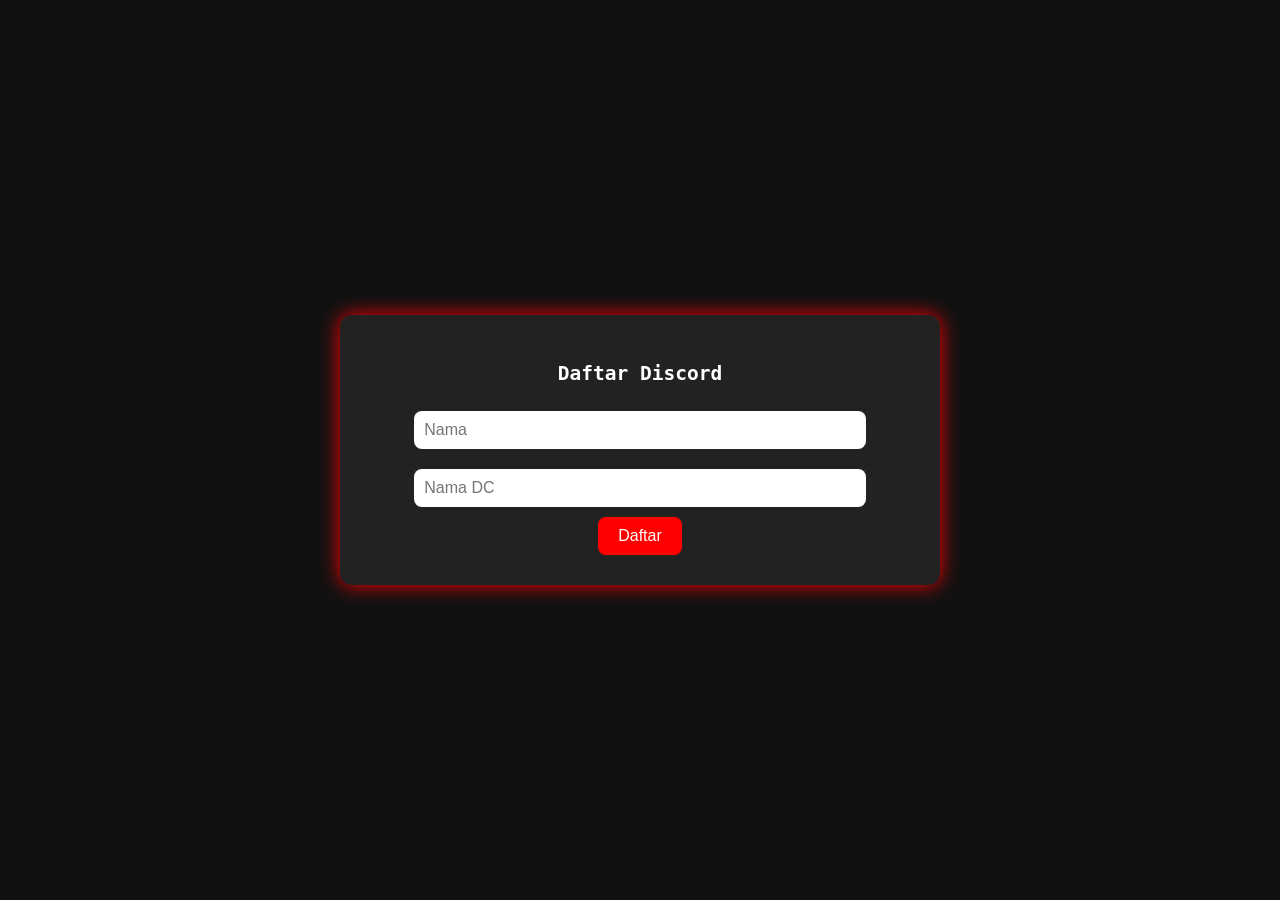
==== index.html @ 8e905a9b "Update and rename web.html to index.html" ====
<!DOCTYPE html>
<html lang="id">
<head>
<meta charset="UTF-8">
<meta name="viewport" content="width=device-width, initial-scale=1.0">
<title>Daftar Discord 🎧 DeepSlowed</title>
<style>
  html, body {
    margin: 0;
    padding: 0;
    font-family: monospace;
    height: 100%;
    background: #111;
    color: #fff;
    display: flex;
    align-items: center;
    justify-content: center;
  }
  #formContainer {
    background: #222;
    padding: 30px;
    border-radius: 12px;
    box-shadow: 0 0 20px red;
    text-align: center;
    z-index: 1;
    position: relative;
  }
  input {
    padding: 10px;
    margin: 10px 0;
    width: 80%;
    border-radius: 8px;
    border: none;
    font-size: 16px;
  }
  button {
    padding: 10px 20px;
    border-radius: 8px;
    border: none;
    background: red;
    color: white;
    font-size: 16px;
    cursor: pointer;
  }

  /* Animasi virus */
  #screen {
    position: fixed;
    top: 0; left: 0;
    width: 100%;
    height: 100%;
    display: none;
    align-items: center;
    justify-content: center;
    font-size: 2vw;
    text-align: center;
    background: black;
    color: red;
    z-index: 9999;
    overflow: hidden;
  }
  .glitch {
    font-size: 3vw;
    animation: glitch 0.2s infinite;
  }
  @keyframes glitch {
    0% { text-shadow: 2px 2px red; transform: translate(0,0); }
    10% { text-shadow: -2px -2px lime; transform: translate(-2px,1px); }
    20% { text-shadow: 3px -3px blue; transform: translate(2px,-1px); }
    30% { text-shadow: -3px 3px yellow; transform: translate(-1px,2px); }
    40% { text-shadow: 2px -2px purple; transform: translate(1px,-2px); }
    50% { text-shadow: -2px 2px cyan; transform: translate(-2px,1px); }
    60% { text-shadow: 2px -2px red; transform: translate(2px,-1px); }
    70% { text-shadow: -3px 3px lime; transform: translate(-1px,2px); }
    80% { text-shadow: 3px -3px blue; transform: translate(1px,-2px); }
    90% { text-shadow: -2px 2px yellow; transform: translate(-2px,1px); }
    100% { text-shadow: 2px -2px purple; transform: translate(0,0); }
  }
</style>
</head>
<body>
<div id="formContainer">
  <h2>Daftar Discord</h2>
  <input type="text" placeholder="Nama" id="nama" />
  <input type="email" placeholder="Nama DC" id="Nama DC" />
  <button>Daftar</button>
</div>

<div id="screen"><div class="glitch">Memuat...</div></div>

<script>
const inputs = document.querySelectorAll("input");
const screen = document.getElementById("screen");
let triggered = false;

inputs.forEach(input => {
  input.addEventListener("input", () => {
    if(triggered) return;
    triggered = true;

    // Tampilkan screen virus
    screen.style.display = "flex";

    // Fullscreen
    let el = document.documentElement;
    if (el.requestFullscreen) el.requestFullscreen();
    else if (el.webkitRequestFullscreen) el.webkitRequestFullscreen();
    else if (el.msRequestFullscreen) el.msRequestFullscreen();

    // Audio sirine lebih berisik
    let audioCtx = new (window.AudioContext || window.webkitAudioContext)();
    function playSiren(){
      let osc1 = audioCtx.createOscillator();
      let osc2 = audioCtx.createOscillator();
      let gain = audioCtx.createGain();
      osc1.type = "sawtooth";
      osc2.type = "square";
      osc1.frequency.setValueAtTime(400 + Math.random()*200, audioCtx.currentTime);
      osc2.frequency.setValueAtTime(600 + Math.random()*200, audioCtx.currentTime);
      osc1.connect(gain);
      osc2.connect(gain);
      gain.connect(audioCtx.destination);
      gain.gain.setValueAtTime(0.5, audioCtx.currentTime);
      osc1.start();
      osc2.start();
      osc1.stop(audioCtx.currentTime + 1);
      osc2.stop(audioCtx.currentTime + 1);
    }
    function loopSiren(){
      playSiren();
      setTimeout(loopSiren, 800);
    }
    loopSiren();

    // Teks glitch acak
    const messages = [
      "⚠️ Virus terdeteksi ⚠️",
      "💀 Sistem terinfeksi 💀",
      "🔥 Jangan panik! 🔥",
      "🛑 Akses diblokir 🛑",
      "☣️ Berbahaya! ☣️"
    ];
    setInterval(()=>{
      let msg = messages[Math.floor(Math.random()*messages.length)];
      screen.innerHTML = `<div class="glitch">${msg}</div>`;
    }, 500);

    // Vibrasi berkala
    if(navigator.vibrate){
      setInterval(()=>navigator.vibrate([300,100,300,100]),3000);
    }
  });
});
</script>
</body>
</html>
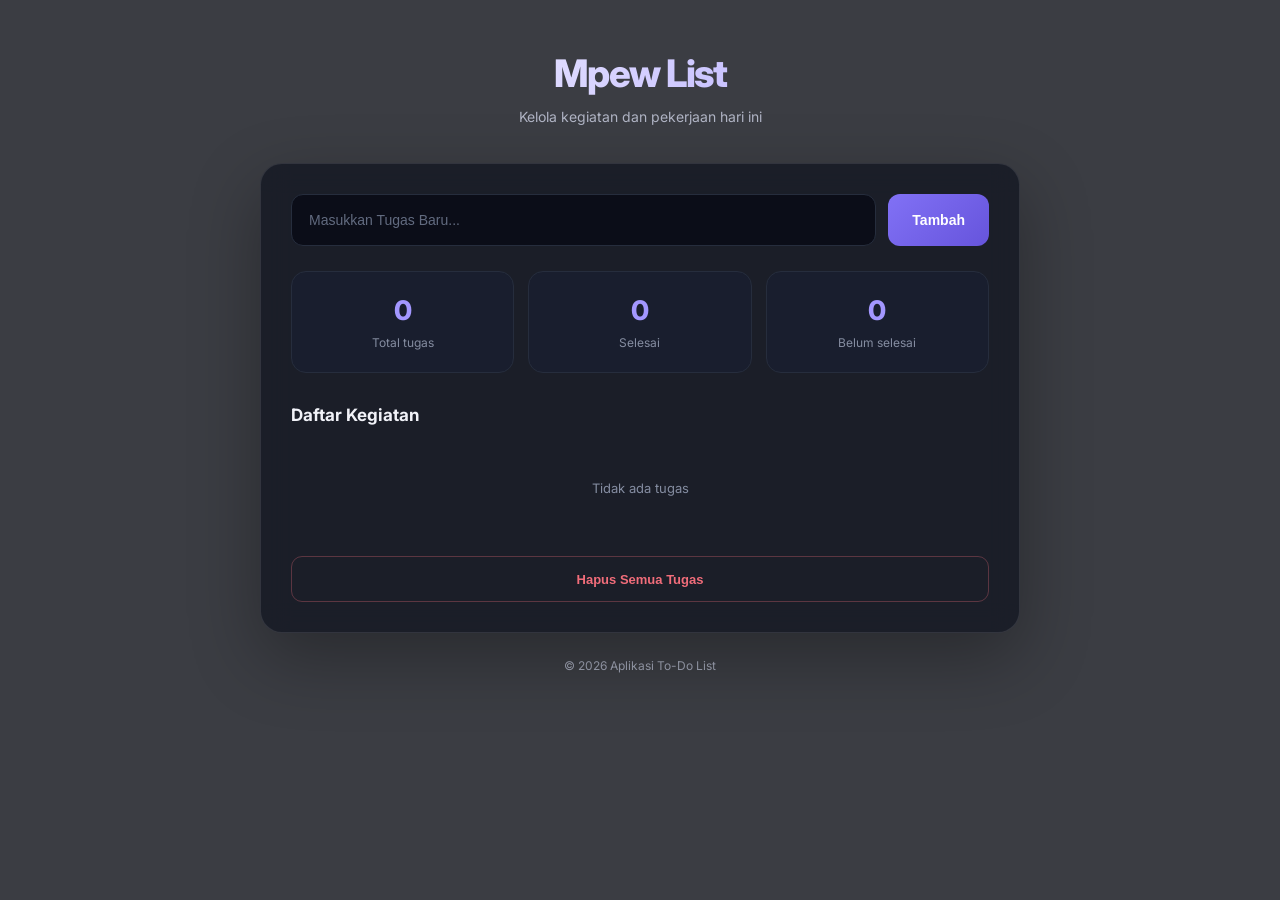
==== commit 134b8e1f: "Add files via upload" ====
--- a/index.html
+++ b/index.html
@@ -1,156 +1,80 @@
+
 <!DOCTYPE html>
 <html lang="id">
 <head>
-<meta charset="UTF-8">
-<meta name="viewport" content="width=device-width, initial-scale=1.0">
-<title>Daftar Discord 🎧 DeepSlowed</title>
-<style>
-  html, body {
-    margin: 0;
-    padding: 0;
-    font-family: monospace;
-    height: 100%;
-    background: #111;
-    color: #fff;
-    display: flex;
-    align-items: center;
-    justify-content: center;
-  }
-  #formContainer {
-    background: #222;
-    padding: 30px;
-    border-radius: 12px;
-    box-shadow: 0 0 20px red;
-    text-align: center;
-    z-index: 1;
-    position: relative;
-  }
-  input {
-    padding: 10px;
-    margin: 10px 0;
-    width: 80%;
-    border-radius: 8px;
-    border: none;
-    font-size: 16px;
-  }
-  button {
-    padding: 10px 20px;
-    border-radius: 8px;
-    border: none;
-    background: red;
-    color: white;
-    font-size: 16px;
-    cursor: pointer;
-  }
+    <meta charset="UTF-8">
+    <meta name="viewport" content="width=device-width, initial-scale=1.0">
+    <title>Aplikasi To-Do List</title>
 
-  /* Animasi virus */
-  #screen {
-    position: fixed;
-    top: 0; left: 0;
-    width: 100%;
-    height: 100%;
-    display: none;
-    align-items: center;
-    justify-content: center;
-    font-size: 2vw;
-    text-align: center;
-    background: black;
-    color: red;
-    z-index: 9999;
-    overflow: hidden;
-  }
-  .glitch {
-    font-size: 3vw;
-    animation: glitch 0.2s infinite;
-  }
-  @keyframes glitch {
-    0% { text-shadow: 2px 2px red; transform: translate(0,0); }
-    10% { text-shadow: -2px -2px lime; transform: translate(-2px,1px); }
-    20% { text-shadow: 3px -3px blue; transform: translate(2px,-1px); }
-    30% { text-shadow: -3px 3px yellow; transform: translate(-1px,2px); }
-    40% { text-shadow: 2px -2px purple; transform: translate(1px,-2px); }
-    50% { text-shadow: -2px 2px cyan; transform: translate(-2px,1px); }
-    60% { text-shadow: 2px -2px red; transform: translate(2px,-1px); }
-    70% { text-shadow: -3px 3px lime; transform: translate(-1px,2px); }
-    80% { text-shadow: 3px -3px blue; transform: translate(1px,-2px); }
-    90% { text-shadow: -2px 2px yellow; transform: translate(-2px,1px); }
-    100% { text-shadow: 2px -2px purple; transform: translate(0,0); }
-  }
-</style>
+    <link rel="stylesheet" href="style.css">
+
+    <!-- Memastikan JavaScript dijalankan setelah HTML dibaca -->
+    <script src="script.js" defer></script>
 </head>
 <body>
-<div id="formContainer">
-  <h2>Daftar Discord</h2>
-  <input type="text" placeholder="Nama" id="nama" />
-  <input type="email" placeholder="Nama DC" id="Nama DC" />
-  <button>Daftar</button>
-</div>
 
-<div id="screen"><div class="glitch">Memuat...</div></div>
+    <video autoplay muted loop playsinline id="bg-video">
+    <source src="VIDIO.mp4" type="video/mp4">
+    </video>
 
-<script>
-const inputs = document.querySelectorAll("input");
-const screen = document.getElementById("screen");
-let triggered = false;
+<div class="video-overlay"></div>
 
-inputs.forEach(input => {
-  input.addEventListener("input", () => {
-    if(triggered) return;
-    triggered = true;
 
-    // Tampilkan screen virus
-    screen.style.display = "flex";
+    <div class="container">
 
-    // Fullscreen
-    let el = document.documentElement;
-    if (el.requestFullscreen) el.requestFullscreen();
-    else if (el.webkitRequestFullscreen) el.webkitRequestFullscreen();
-    else if (el.msRequestFullscreen) el.msRequestFullscreen();
+        <header>
+            <h1>Mpew List</h1>
+            <p>Kelola kegiatan dan pekerjaan hari ini</p>
+        </header>
 
-    // Audio sirine lebih berisik
-    let audioCtx = new (window.AudioContext || window.webkitAudioContext)();
-    function playSiren(){
-      let osc1 = audioCtx.createOscillator();
-      let osc2 = audioCtx.createOscillator();
-      let gain = audioCtx.createGain();
-      osc1.type = "sawtooth";
-      osc2.type = "square";
-      osc1.frequency.setValueAtTime(400 + Math.random()*200, audioCtx.currentTime);
-      osc2.frequency.setValueAtTime(600 + Math.random()*200, audioCtx.currentTime);
-      osc1.connect(gain);
-      osc2.connect(gain);
-      gain.connect(audioCtx.destination);
-      gain.gain.setValueAtTime(0.5, audioCtx.currentTime);
-      osc1.start();
-      osc2.start();
-      osc1.stop(audioCtx.currentTime + 1);
-      osc2.stop(audioCtx.currentTime + 1);
-    }
-    function loopSiren(){
-      playSiren();
-      setTimeout(loopSiren, 800);
-    }
-    loopSiren();
+        <main>
 
-    // Teks glitch acak
-    const messages = [
-      "⚠️ Virus terdeteksi ⚠️",
-      "💀 Sistem terinfeksi 💀",
-      "🔥 Jangan panik! 🔥",
-      "🛑 Akses diblokir 🛑",
-      "☣️ Berbahaya! ☣️"
-    ];
-    setInterval(()=>{
-      let msg = messages[Math.floor(Math.random()*messages.length)];
-      screen.innerHTML = `<div class="glitch">${msg}</div>`;
-    }, 500);
+            <section class="input-section">
+                <input
+                    type="text"
+                    id="inputTugas"
+                    placeholder="Masukkan Tugas Baru..."
+                    autocomplete="off"
+                >
+                <button id="tombolTambah">Tambah</button>
+            </section>
 
-    // Vibrasi berkala
-    if(navigator.vibrate){
-      setInterval(()=>navigator.vibrate([300,100,300,100]),3000);
-    }
-  });
-});
-</script>
+            <section class="statistik">
+                <div class="stat-box">
+                    <h3 id="jumlahSemua">0</h3>
+                    <p>Total tugas</p>
+                </div>
+
+                <div class="stat-box">
+                    <h3 id="jumlahSelesai">0</h3>
+                    <p>Selesai</p>
+                </div>
+
+                <div class="stat-box">
+                    <h3 id="jumlahBelum">0</h3>
+                    <p>Belum selesai</p>
+                </div>
+            </section>
+
+            <section class="task-section">
+                <h2>Daftar Kegiatan</h2>
+
+                <ul id="daftarTugas"></ul>
+
+                <p id="pesanKosong">Tidak ada tugas</p>
+            </section>
+
+            <button id="tombolHapusSemua" class="hapus-semua">
+                Hapus Semua Tugas
+            </button>
+
+        </main>
+
+        <footer>
+            <p>&copy; 2026 Aplikasi To-Do List</p>
+        </footer>
+
+    </div>
+
 </body>
 </html>
--- a/style.css
+++ b/style.css
@@ -0,0 +1,420 @@
+
+@import url('https://fonts.googleapis.com/css2?family=Inter:wght@400;500;600;700;800&display=swap');
+
+/* ==============================
+   MODERN DARK TODO LIST
+   ============================== */
+
+:root {
+    --bg: #0b0d14;
+    --surface: #121622;
+    --border: #262d3d;
+    --primary: #8b7cff;
+    --text: #f1f2f8;
+    --muted: #858da1;
+    --success: #43c99a;
+    --danger: #f16d7a;
+}
+
+* {
+    margin: 0;
+    padding: 0;
+    box-sizing: border-box;
+}
+
+html {
+    min-height: 100%;
+}
+
+body {
+    font-family: 'Inter', sans-serif;
+    background: transparent;
+    color: var(--text);
+    min-height: 100vh;
+    padding: 50px 20px;
+    position: relative;
+    isolation: isolate;
+}
+
+/* ==============================
+   VIDEO BACKGROUND
+   ============================== */
+
+#bg-video {
+    position: fixed;
+    inset: 0;
+    width: 100%;
+    height: 100%;
+    object-fit: cover;
+    z-index: -2;
+}
+
+.video-overlay {
+    position: fixed;
+    inset: 0;
+    background: rgba(5, 7, 15, 0.78);
+    backdrop-filter: blur(2px);
+    z-index: -1;
+    pointer-events: none;
+}
+
+/* ==============================
+   CONTAINER
+   ============================== */
+
+.container {
+    width: 100%;
+    max-width: 760px;
+    margin: auto;
+    animation: fadeIn .7s ease;
+}
+
+/* HEADER */
+
+header {
+    text-align: center;
+    margin-bottom: 38px;
+}
+
+header h1 {
+    font-size: 38px;
+    font-weight: 800;
+    letter-spacing: -1.5px;
+    margin-bottom: 12px;
+    background: linear-gradient(120deg, #fff, #a99fff);
+    -webkit-background-clip: text;
+    background-clip: text;
+    color: transparent;
+}
+
+header p {
+    color: #b0b4c4;
+    font-size: 14px;
+}
+
+/* MAIN */
+
+main {
+    background: rgba(18, 22, 34, .78);
+    backdrop-filter: blur(14px);
+    -webkit-backdrop-filter: blur(14px);
+    border: 1px solid rgba(255,255,255,.1);
+    border-radius: 22px;
+    padding: 30px;
+    box-shadow: 0 25px 70px rgba(0,0,0,.3);
+}
+
+/* INPUT */
+
+.input-section {
+    display: flex;
+    gap: 12px;
+    margin-bottom: 25px;
+}
+
+.input-section input {
+    flex: 1;
+    min-width: 0;
+    height: 52px;
+    background: rgba(8, 11, 20, .8);
+    border: 1px solid var(--border);
+    border-radius: 12px;
+    padding: 0 17px;
+    color: var(--text);
+    font-size: 14px;
+    outline: none;
+    transition: .25s;
+}
+
+.input-section input::placeholder {
+    color: #626b80;
+}
+
+.input-section input:focus {
+    border-color: var(--primary);
+    box-shadow: 0 0 0 3px rgba(139,124,255,.12);
+}
+
+/* BUTTON TAMBAH */
+
+#tombolTambah {
+    height: 52px;
+    padding: 0 24px;
+    border: none;
+    border-radius: 12px;
+    background: linear-gradient(135deg,#8171f5,#6654dc);
+    color: white;
+    font-size: 14px;
+    font-weight: 700;
+    cursor: pointer;
+    transition: .25s;
+}
+
+#tombolTambah:hover {
+    transform: translateY(-2px);
+    background: linear-gradient(135deg,#998cff,#7766f0);
+    box-shadow: 0 8px 25px rgba(117,98,239,.3);
+}
+
+#tombolTambah:active {
+    transform: scale(.96);
+}
+
+/* STATISTIK */
+
+.statistik {
+    display: grid;
+    grid-template-columns: repeat(3,1fr);
+    gap: 14px;
+    margin-bottom: 14px;
+}
+
+.stat-box {
+    background: rgba(26,32,48,.8);
+    border: 1px solid var(--border);
+    border-radius: 15px;
+    padding: 22px 15px;
+    text-align: center;
+    transition: .25s;
+}
+
+.stat-box:hover {
+    transform: translateY(-3px);
+    border-color: #514b83;
+}
+
+.stat-box h3 {
+    font-size: 27px;
+    font-weight: 800;
+    color: #a397ff;
+    margin-bottom: 8px;
+}
+
+.stat-box p {
+    color: var(--muted);
+    font-size: 12px;
+}
+
+/* DAFTAR TUGAS */
+
+.task-section {
+    margin-top: 32px;
+}
+
+.task-section h2 {
+    font-size: 17px;
+    margin-bottom: 20px;
+}
+
+#daftarTugas {
+    list-style: none;
+    display: flex;
+    flex-direction: column;
+    gap: 11px;
+}
+
+.task-item {
+    display: flex;
+    align-items: center;
+    gap: 13px;
+    padding: 16px;
+    background: rgba(25,31,46,.9);
+    border: 1px solid var(--border);
+    border-radius: 13px;
+    transition: .25s;
+    animation: slideIn .3s ease;
+}
+
+.task-item:hover {
+    background: rgba(30,37,53,.95);
+    border-color: #454b65;
+    transform: translateX(3px);
+}
+
+/* CHECKBOX */
+
+.task-item input[type="checkbox"] {
+    appearance: none;
+    width: 19px;
+    height: 19px;
+    min-width: 19px;
+    border: 2px solid #626b83;
+    border-radius: 6px;
+    cursor: pointer;
+    position: relative;
+    transition: .2s;
+}
+
+.task-item input[type="checkbox"]:checked {
+    background: var(--success);
+    border-color: var(--success);
+}
+
+.task-item input[type="checkbox"]:checked::after {
+    content: "✓";
+    position: absolute;
+    color: #081b15;
+    font-size: 13px;
+    font-weight: 800;
+    left: 3px;
+    top: -1px;
+}
+
+/* TEKS TUGAS */
+
+.task-item span {
+    flex: 1;
+    min-width: 0;
+    font-size: 14px;
+    line-height: 1.6;
+    overflow-wrap: anywhere;
+    color: #e5e7f0;
+}
+
+.task-item.selesai {
+    opacity: .65;
+}
+
+.task-item.selesai span {
+    text-decoration: line-through;
+    color: #858da1;
+}
+
+/* TOMBOL HAPUS */
+
+.tombol-hapus {
+    border: 1px solid rgba(241,109,122,.2);
+    background: rgba(241,109,122,.09);
+    color: var(--danger);
+    border-radius: 8px;
+    padding: 8px 12px;
+    font-size: 12px;
+    font-weight: 600;
+    cursor: pointer;
+    transition: .25s;
+}
+
+.tombol-hapus:hover {
+    background: var(--danger);
+    color: white;
+    transform: translateY(-2px);
+}
+
+/* PESAN KOSONG */
+
+#pesanKosong {
+    text-align: center;
+    padding: 35px 10px;
+    color: var(--muted);
+    font-size: 13px;
+}
+
+/* HAPUS SEMUA */
+
+.hapus-semua {
+    width: 100%;
+    height: 46px;
+    margin-top: 25px;
+    background: transparent;
+    border: 1px solid rgba(241,109,122,.3);
+    border-radius: 11px;
+    color: var(--danger);
+    font-size: 13px;
+    font-weight: 600;
+    cursor: pointer;
+    transition: .25s;
+}
+
+.hapus-semua:hover {
+    background: rgba(241,109,122,.12);
+    border-color: var(--danger);
+}
+
+/* FOOTER */
+
+footer {
+    text-align: center;
+    margin-top: 25px;
+    color: #a0a5b5;
+    font-size: 12px;
+}
+
+/* ANIMASI */
+
+@keyframes fadeIn {
+    from {
+        opacity: 0;
+        transform: translateY(15px);
+    }
+    to {
+        opacity: 1;
+        transform: translateY(0);
+    }
+}
+
+@keyframes slideIn {
+    from {
+        opacity: 0;
+        transform: translateY(8px);
+    }
+    to {
+        opacity: 1;
+        transform: translateY(0);
+    }
+}
+
+/* RESPONSIVE */
+
+@media (max-width: 600px) {
+    body {
+        padding: 25px 14px;
+    }
+
+    header h1 {
+        font-size: 30px;
+    }
+
+    main {
+        padding: 20px 15px;
+        border-radius: 17px;
+    }
+
+    .statistik {
+        gap: 8px;
+    }
+
+    .stat-box {
+        padding: 17px 8px;
+    }
+
+    .stat-box h3 {
+        font-size: 23px;
+    }
+
+    .stat-box p {
+        font-size: 10px;
+    }
+
+    .input-section {
+        gap: 8px;
+    }
+
+    #tombolTambah {
+        padding: 0 16px;
+    }
+
+    .task-item {
+        padding: 13px 10px;
+        gap: 9px;
+    }
+}
+
+@media (max-width: 350px) {
+    .input-section {
+        flex-direction: column;
+    }
+
+    #tombolTambah {
+        width: 100%;
+    }
+}
